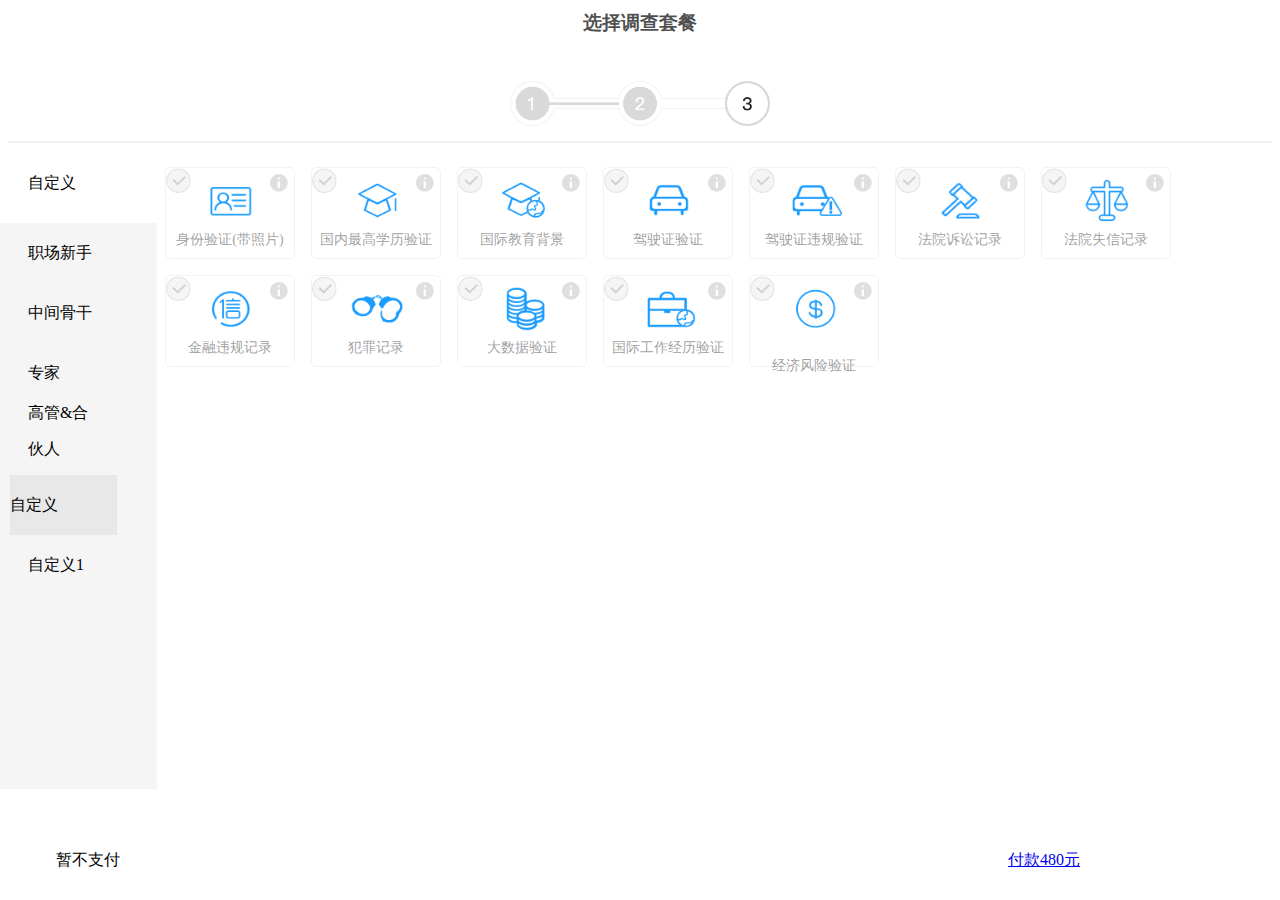
==== step2.html @ 55af62af "first commit" ====
<!DOCTYPE html>
<html lang="en">
<head>
    <!-- Required meta tags -->
    <meta charset="utf-8">
    <meta name="viewport" content="width=device-width, initial-scale=1, shrink-to-fit=no">

    <!-- Bootstrap CSS -->
    <link rel="stylesheet" href="https://cdn.bootcss.com/bootstrap/4.0.0-alpha.6/css/bootstrap.css">
    <style>
        .left{
            float: left;
        }
        .list-left{
            list-style: none;
            margin-left: -20px;
            margin-top: 20px;
            line-height: 60px;
            font-size: 16px;
            width: 129px;
            height: 566px;
            background-color: rgba(0,0,0,.04);
        }
        .right{
            /*list-style: none;*/
            margin-left: 80px;

        }
        .list-right li{
            list-style: none;
            float: left;
            height: 90px;
            width: 128px;
            margin: 8px;
            border: 1px solid rgba(0,0,0,.05) ;
            border-radius: 5px;
        }
        .list-right li .select1 ,.select2,.select3,.select4,.select5,.select6,
        .select7,.select8,.select9,.select10,.select11,.select12{
            height: 25px;
            width:25px;
            margin-top: 0 ;
            position: absolute;
            display: none;
        }
        .list-right li .unselect1 ,.unselect2,.unselect3,.unselect4,.unselect5,.unselect6,
        .unselect7,.unselect8,.unselect9,.unselect10,.unselect11,.unselect12{
            height: 25px;
            width:25px;
            margin-top: 0 ;

            /*display: none;*/
        }
        .list-right li .explain{
            height: 18px;
            width: 18px;
            float: right;
            margin: 6px;
        }
        .list-right li .icon{
            width: 65px;
            height: 63px;
            display: block;
            margin: -27px 25%;
        }
        .word{
            margin: 25px auto;
            vertical-align: bottom;
            text-align: center;
            font-size: 14px;
            color: rgba(0,0,0,.4);
        }
        footer{
            height: 70px;
            width:100%;
            background: #fff;
            position: fixed;
            bottom: 0;
        }
        .footer-left{
            width: 100px;
            display: inline-block;
            float: left;
            margin-left: 30px;
            text-align: center;
            margin-top: 20px;
        }
    </style>
</head>
<body>
<div style="margin: 0 auto ;">
    <header>
        <h3 style="; text-align: center ; color:rgba(0,0,0,.7) ;margin-top: 10px">选择调查套餐</h3>
        <p style="padding: 5px"></p>
        <img style="margin: 0 auto ;display: block ;width: 260px " src="./images/step2.png" alt="">
    </header>
    <section>
        <div style="border: 1px solid rgba(0,0,0,.05) ; margin-top: 15px"></div>
        <div class="left">
            <p style="
            margin-left: 20px;
            margin-top: 20px;
            line-height: 40px;
           font-size: 16px;">自定义</p>
            <ul class="list-left">
                <li>职场新手</li>
                <li>中间骨干</li>
                <li>专家</li>
                <li style="margin: 0;line-height: 20px">高管&合
                    <p>伙人</p></li>
                <li ><div style="background-color: rgba(0,0,0,.05) ; width: 107px ;margin-left: -18px">自定义</div></li>
                <li>自定义1</li>
            </ul>
        </div>
        <div class="right">
            <ul class="list-right">
                <li>
                    <img class="select1"  src="images/seletct.png" alt="">
                    <img class="unselect1" src="images/unseletct.png"  alt="">
                    <img class="explain" src="images/explain.png" alt="">
                    <img class="icon"  src="images/11.png" alt="">
                    <div class="word">身份验证(带照片)</div>
                </li>
                <li>
                    <img class="select2" src="images/seletct.png" alt="">
                    <img class="unselect2" src="images/unseletct.png"  alt="">
                    <img class="explain" src="images/explain.png" alt="">
                    <img class="icon"  src="images/10.png" alt="">
                    <div class="word">国内最高学历验证</div>
                </li>
                <li>
                    <img class="select3" src="images/seletct.png" alt="">
                    <img class="unselect3" src="images/unseletct.png"  alt="">
                    <img class="explain" src="images/explain.png" alt="">
                    <img class="icon"  src="images/9.png" alt="">
                    <div class="word">国际教育背景</div>
                </li>
                <li>
                    <img class="select4" src="images/seletct.png" alt="">
                    <img class="unselect4" src="images/unseletct.png" alt="">
                    <img class="explain" src="images/explain.png" alt="">
                    <img class="icon"  src="images/8.png" alt="">
                    <div class="word">驾驶证验证</div>
                </li>
                <li>

                    <img class="select5" src="images/seletct.png" alt="">
                    <img class="unselect5" src="images/unseletct.png"  alt="">
                    <img class="explain" src="images/explain.png" alt="">
                    <img class="icon"  src="images/1.png" alt="">
                    <div class="word">驾驶证违规验证</div>
                </li>
                <li>

                    <img class="select6" src="images/seletct.png" alt="">
                    <img class="unselect6" src="images/unseletct.png" alt="">
                    <img class="explain" src="images/explain.png" alt="">
                    <img class="icon"  src="images/6.png" alt="">
                    <div class="word">法院诉讼记录</div>
                </li>
                <li>

                    <img class="select7" src="images/seletct.png" alt="">
                    <img class="unselect7" src="images/unseletct.png" alt="">
                    <img class="explain" src="images/explain.png" alt="">
                    <img class="icon"  src="images/7.png" alt="">
                    <div class="word">法院失信记录</div>
                </li>
                <li>
                    <img class="select8" src="images/seletct.png" alt="">
                    <img class="unselect8" src="images/unseletct.png" alt="">
                    <img class="explain" src="images/explain.png" alt="">
                    <img class="icon"  src="images/13.png" alt="">
                    <div class="word">金融违规记录</div>
                </li>
                <li>
                    <img class="select9" src="images/seletct.png" alt="">
                    <img class="unselect9" src="images/unseletct.png"  alt="">
                    <img class="explain" src="images/explain.png" alt="">
                    <img class="icon"  src="images/12.png" alt="">
                    <div class="word">犯罪记录</div>
                </li>
                <li>

                    <img class="select10" src="images/seletct.png" alt="">
                    <img class="unselect10" src="images/unseletct.png"  alt="">
                    <img class="explain" src="images/explain.png" alt="">
                    <img class="icon"  src="images/4.png" alt="">
                    <div class="word">大数据验证</div>
                </li>
                <li>
                    <img class="select11" src="images/seletct.png" alt="">
                    <img class="unselect11"  src="images/unseletct.png"  alt="">
                    <img class="explain" src="images/explain.png" alt="">
                    <img class="icon"  src="images/2.png" alt="">
                    <div class="word">国际工作经历验证</div>
                </li>
                <li>

                    <img class="select12" src="images/seletct.png" alt="">
                    <img class="unselect12" src="images/unseletct.png"  alt="">
                    <img class="explain" src="images/explain.png" alt="">
                    <img class="icon"  src="images/5.png" alt="">
                    <img src="" alt="">
                    <div class="word">经济风险验证</div>
                </li>
            </ul>
        </div>
    </section>
    <footer>
        <span class="footer-left">暂不支付</span>
        <span class="footer-right">
            <a class="btn btn-info" href="step3.html" role="button" style=" ;width: 260px ; margin-right: 20px; margin-top: 20px;
            border-radius: 25px ;display: inline-block; float: right">付款480元</a>
        </span>
    </footer>
</div>
<script  src="https://cdn.bootcss.com/jquery/3.2.1/jquery.min.js"></script>
<script >
    $(document).ready(()=>{
            $('.unselect1').click(()=>{
              $('.select1').css('display','block')

            });
            $('.select1').click(()=>{
              $('.select1').css('display','none')
                });

            $('.unselect2').click(()=>{
              $('.select2').css('display','block')
                });
            $('.select2').click(()=>{
              $('.select2').css('display','none');
                });

			$('.unselect3').click(()=>{
				$('.select3').css('display','block')
			});
			$('.select3').click(()=>{
              $('.select3').css('display','none');
			});

			$('.unselect4').click(()=>{
              $('.select4').css('display','block')
			});
			$('.select4').click(()=>{
              $('.select4').css('display','none');
			});

			$('.unselect5').click(()=>{
              $('.select5').css('display','block')
			});
			$('.select5').click(()=>{
				$('.select5').css('display','none');

			});
			$('.unselect6').click(()=>{
				$('.select6').css('display','block')
			});
			$('.select6').click(()=>{
              $('.select6').css('display','none');

			});
			$('.unselect7').click(()=>{
				$('.select7').css('display','block')
			});
			$('.select7').click(()=>{
				$('.select7').css('display','none');
			});
			$('.unselect8').click(()=>{
				$('.select8').css('display','block')
			});
			$('.select8').click(()=>{
				$('.select8').css('display','none');
			});

			$('.unselect9').click(()=>{
				$('.select9').css('display','block')
			});
			$('.select9').click(()=>{
				$('.select9').css('display','none');
			});

			$('.unselect10').click(()=>{
              $('.select10').css('display','block')
			});
			$('.select10').click(()=>{
              $('.select10').css('display','none');
			});

			$('.unselect11').click(()=>{
              $('.select11').css('display','block')
			});
			$('.select11').click(()=>{
              $('.select11').css('display','none');
			});
			$('.unselect12').click(()=>{
              $('.select12').css('display','block')
			});
			$('.select12').click(()=>{
				$('.select12').css('display','none');
			})
    })
</script>
</body>
</html>
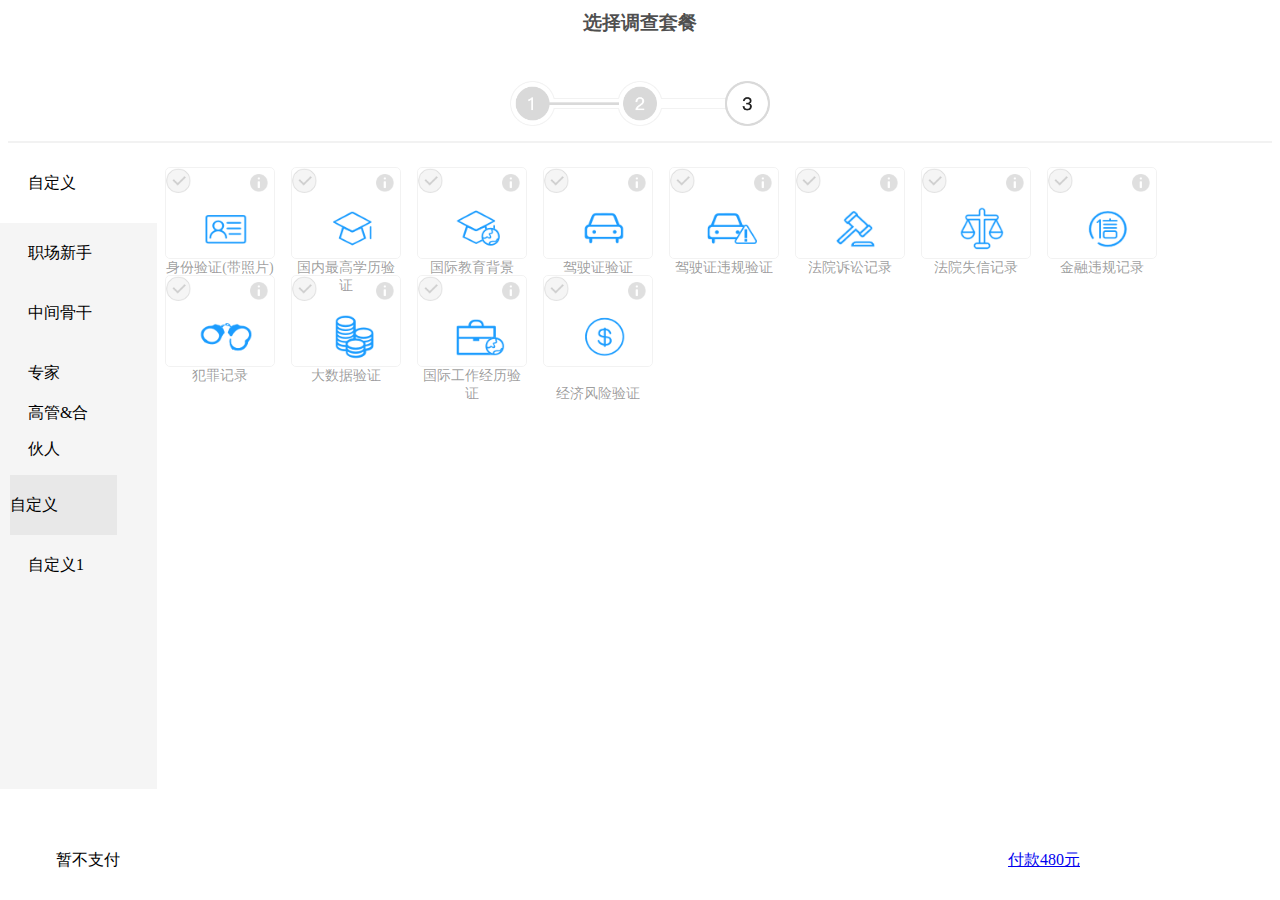
==== commit c57a866c: "scale" ====
--- a/step2.html
+++ b/step2.html
@@ -30,7 +30,7 @@
             list-style: none;
             float: left;
             height: 90px;
-            width: 128px;
+            width: 108px;
             margin: 8px;
             border: 1px solid rgba(0,0,0,.05) ;
             border-radius: 5px;
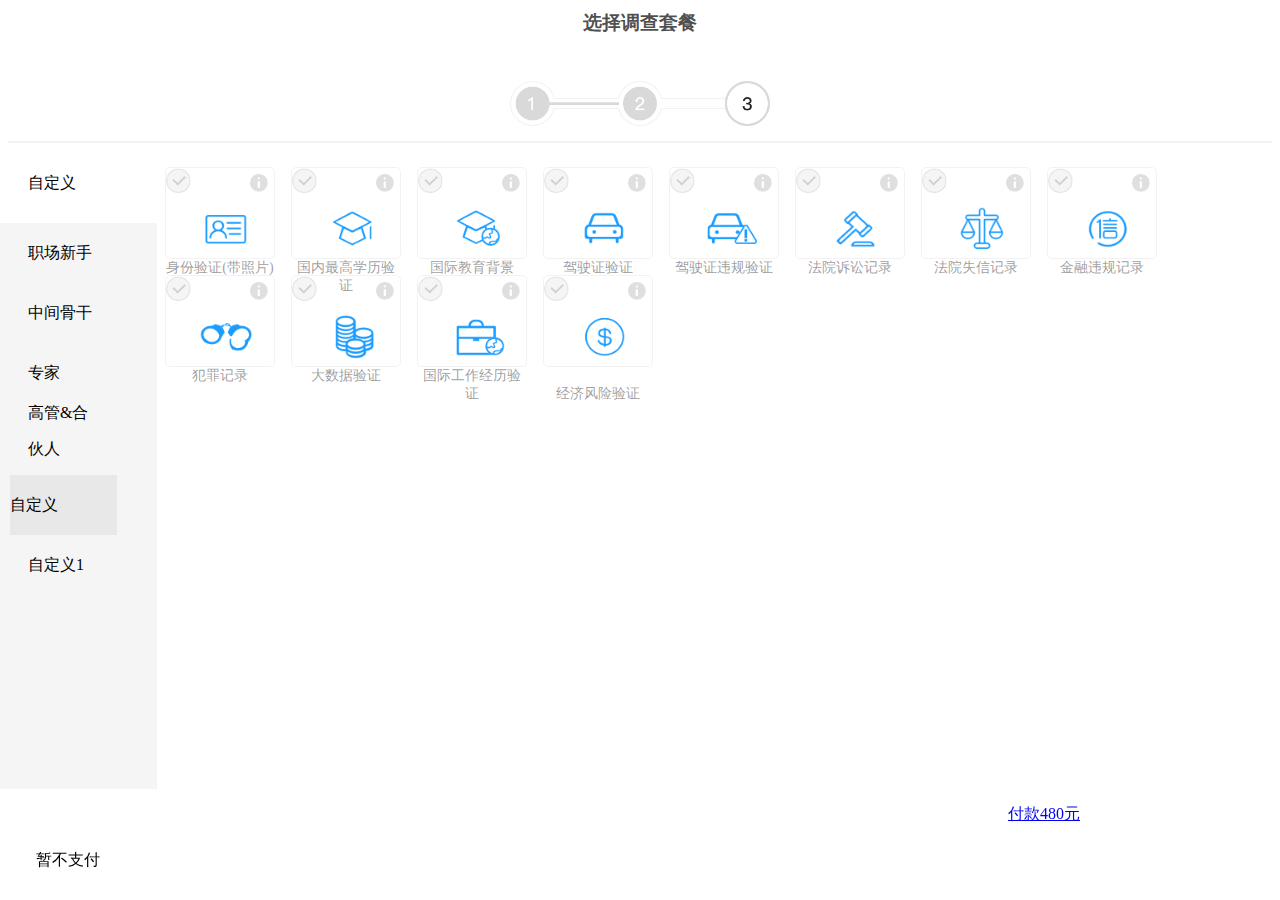
==== commit 26719a11: "scale" ====
--- a/step2.html
+++ b/step2.html
@@ -81,7 +81,7 @@
             width: 100px;
             display: inline-block;
             float: left;
-            margin-left: 30px;
+            margin-left: 10px;
             text-align: center;
             margin-top: 20px;
         }
@@ -210,7 +210,7 @@
     <footer>
         <span class="footer-left">暂不支付</span>
         <span class="footer-right">
-            <a class="btn btn-info" href="step3.html" role="button" style=" ;width: 260px ; margin-right: 20px; margin-top: 20px;
+            <a class="btn btn-info" href="step3.html" role="button" style=" ;width: 260px ; margin-right: 20px; margin-top: -26px;
             border-radius: 25px ;display: inline-block; float: right">付款480元</a>
         </span>
     </footer>
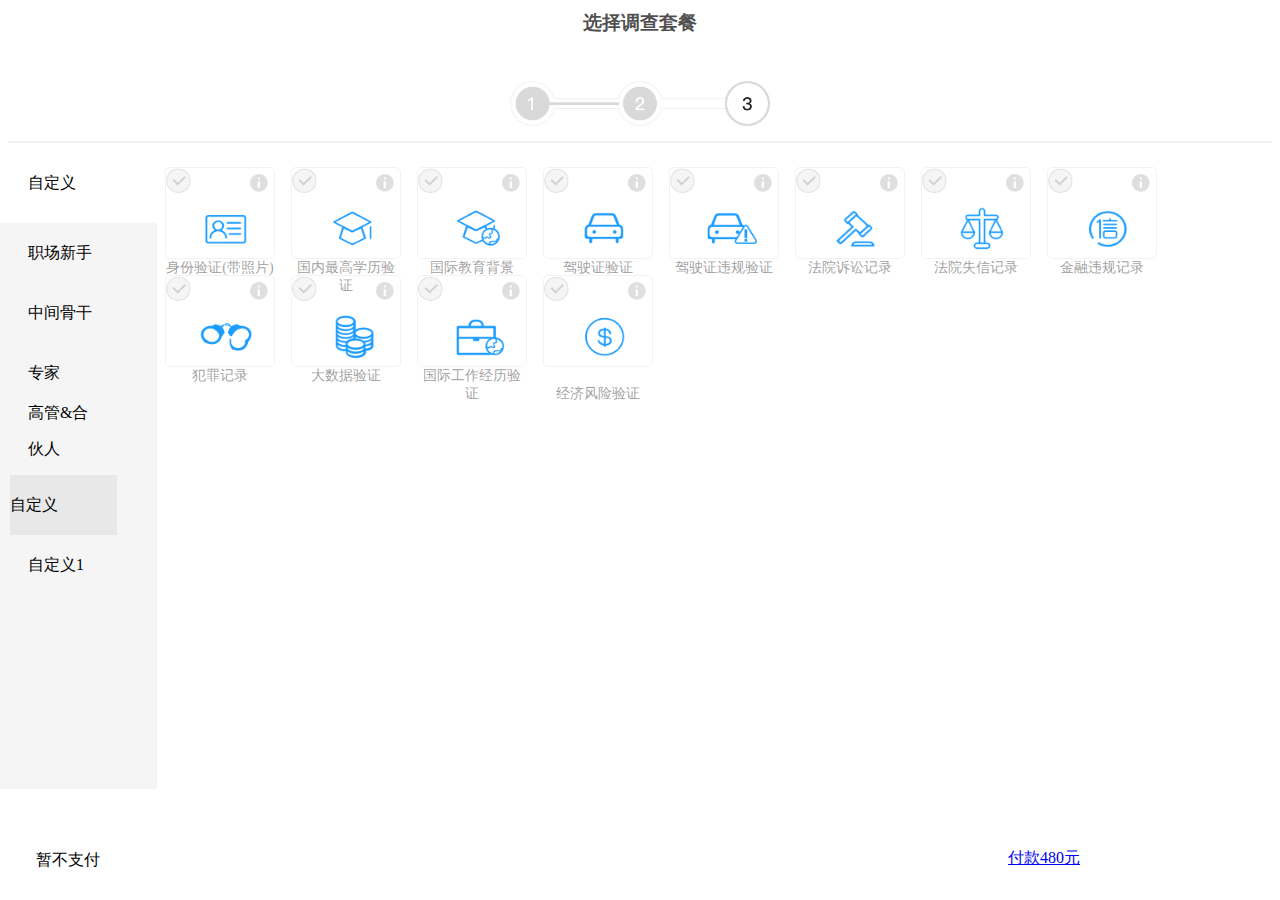
==== commit 78d0959a: "age" ====
--- a/step2.html
+++ b/step2.html
@@ -210,7 +210,7 @@
     <footer>
         <span class="footer-left">暂不支付</span>
         <span class="footer-right">
-            <a class="btn btn-info" href="step3.html" role="button" style=" ;width: 260px ; margin-right: 20px; margin-top: -26px;
+            <a class="btn btn-info" href="step3.html" role="button" style=" ; width: 260px ; margin-right: 20px; margin-top: 18px;
             border-radius: 25px ;display: inline-block; float: right">付款480元</a>
         </span>
     </footer>
